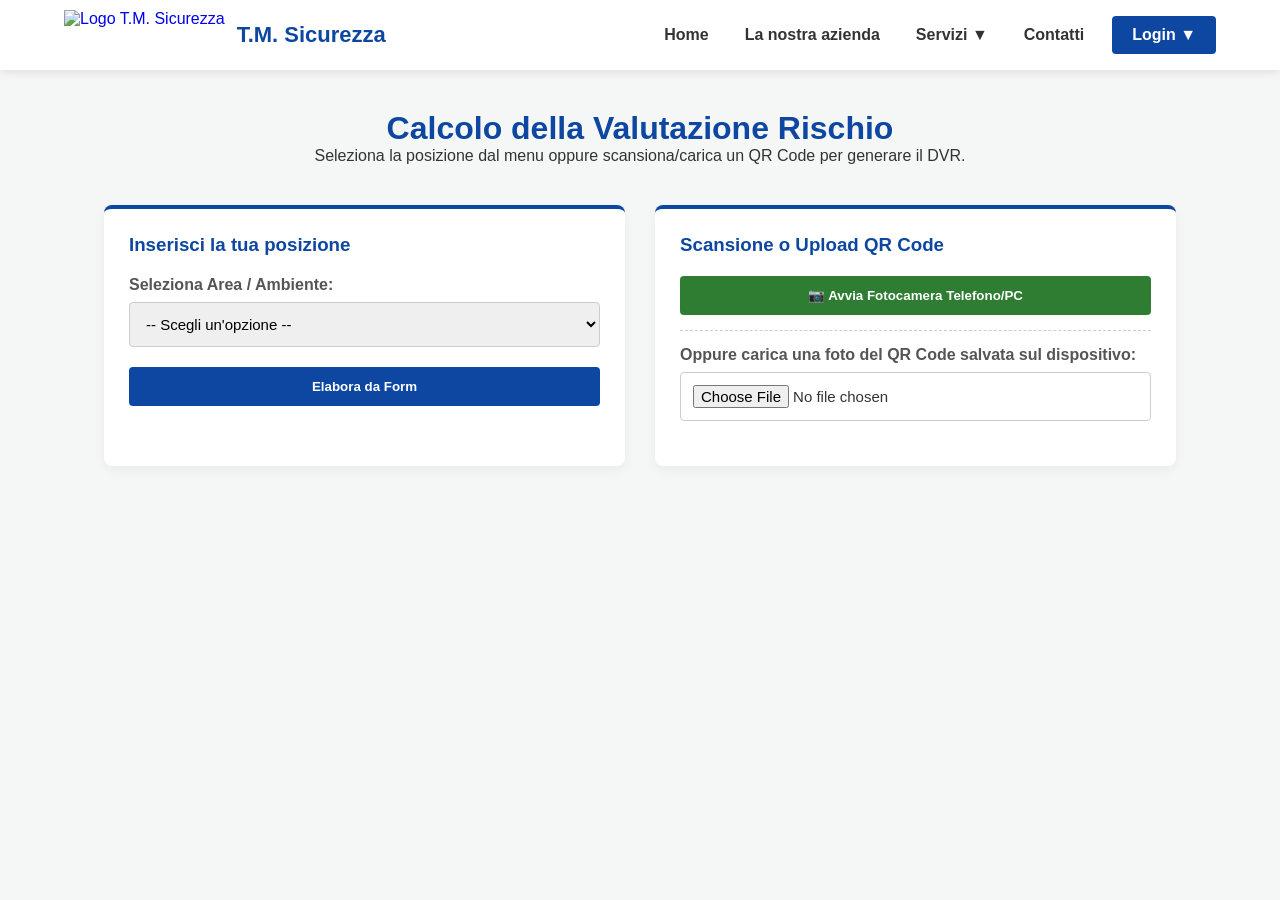
==== Calcolo della valutazione di Rischio.html @ 2ddda4a0 "Add files via upload" ====
<!DOCTYPE html>
<html lang="it">
<head>
    <meta charset="UTF-8">
    <meta name="viewport" content="width=device-width, initial-scale=1.0">
    <title>T.M. Sicurezza - Calcolo della valutazione di Rischio</title>
    <!-- Collegamento al tuo CSS esistente -->
    <link rel="stylesheet" href="style.css">
    
    <!-- Librerie esterne necessarie (CDN) -->
    <script src="https://cloudflare.com"></script>
    <script src="https://cloudflare.com"></script>
    <script src="https://cloudflare.com"></script>

    <style>
        /* Stili specifici per l'interfaccia dell'applicazione */
        .main-container { padding: 40px 5%; max-width: 1200px; margin: 0 auto; }
        .grid-sections { display: grid; grid-template-columns: 1fr 1fr; gap: 30px; margin-top: 30px; }
        @media (max-width: 768px) { .grid-sections { grid-template-columns: 1fr; } }
        
        .section-box { background: white; padding: 25px; border-radius: 8px; box-shadow: 0 4px 12px rgba(0,0,0,0.05); border-top: 4px solid #0d47a1; }
        .section-box h3 { margin-bottom: 20px; color: #0d47a1; }
        
        .form-group { margin-bottom: 20px; display: flex; flex-direction: column; gap: 8px; }
        .form-group label { font-weight: 600; color: #555; }
        .form-control { padding: 12px; border: 1px solid #ccc; border-radius: 4px; font-size: 15px; }
        
        .btn-action { background-color: #0d47a1; color: white; border: none; padding: 12px 20px; border-radius: 4px; cursor: pointer; font-weight: 600; width: 100%; transition: background 0.3s; text-align: center; }
        .btn-action:hover { background-color: #002171; }
        
        #reader { width: 100%; background: #fafafa; border: 2px dashed #ccc; border-radius: 4px; overflow: hidden; }
        
        /* Area Risultati */
        .result-box { margin-top: 40px; background: #e3f2fd; border: 1px solid #90caf9; padding: 25px; border-radius: 8px; display: none; text-align: center; }
        .result-actions { display: flex; justify-content: center; gap: 20px; margin-top: 20px; flex-wrap: wrap; }
        .qr-output-container { margin-top: 20px; display: flex; flex-direction: column; align-items: center; gap: 10px; }
        #qrcode-canvas { padding: 10px; background: white; border: 1px solid #ddd; }
    </style>
</head>
<body>

    <!-- Barra di Navigazione (Identica alla tua Index) -->
    <nav class="navbar">
        <div class="logo">
            <a href="index.html">
                <img src="FOTO/Logo.jpg" alt="Logo T.M. Sicurezza">
                <span>T.M. Sicurezza</span>
            </a>
        </div>
        <ul class="nav-links">
            <li><a href="index.html">Home</a></li>
            <li><a href="La nostra azienda.html">La nostra azienda</a></li>
            <li class="dropdown-trigger">
                <a href="#">Servizi ▼</a>
                <ul class="dropdown">
                    <li><a href="Esempio di documentazione DVR.html">Esempio di documentazione DVR</a></li>
                    <li><a href="Calcolo della valutazione di Rischio.html">Calcolo della valutazione di Rischio</a></li>
                    <li><a href="Spiegazione della valutazione del Calcolo del RIschio e Pericolo.html">Spiegazione della valutazione</a></li>
                </ul>
            </li>
            <li><a href="Contatti.html">Contatti</a></li>
            <li class="dropdown-trigger">
                <a href="#" class="login-btn">Login ▼</a>
                <ul class="dropdown dropdown-login">
                    <li><a href="Clienti.html">Clienti</a></li>
                    <li><a href="Dipendenti.html">Dipendenti</a></li>
                </ul>
            </li>
        </ul>
    </nav>

    <!-- Contenuto Principale -->
    <main class="main-container">
        <div class="section-title">
            <h2>Calcolo della Valutazione Rischio</h2>
            <p>Seleziona la posizione dal menu oppure scansiona/carica un QR Code per generare il DVR.</p>
        </div>

        <div class="grid-sections">
            <!-- SEZIONE 1: INPUT MANUALE FORM -->
            <section class="section-box">
                <h3>Inserisci la tua posizione</h3>
                <form id="risk-form">
                    <div class="form-group">
                        <label for="posizione-select">Seleziona Area / Ambiente:</label>
                        <select id="posizione-select" class="form-control" required>
                            <option value="">-- Scegli un'opzione --</option>
                            <option value="1">1) Uff. Amministrativo (12.60 m2)</option>
                            <option value="2">2) Uff. Tecnico (17.64 m2)</option>
                            <option value="3">3) Sala Riunione</option>
                            <option value="4">4) Fotocopie</option>
                            <option value="5">5) W.C. / Toilette</option>
                            <option value="6">6) Attesa</option>
                            <option value="7">7) Ingressso</option>
                            <option value="8">8) Corridoio</option>
                            <option value="9">9) Archivi</option>
                            <option value="10">10) Segreteria</option>
                            <option value="11">11) Officina</option>
                            <option value="12">12) Deposito attrezzature</option>
                            <option value="13">13) Deposito materiali</option>
                            <option value="14">14) Deposito</option>
                            <option value="15">15) Zona Esterna</option>
                        </select>
                    </div>
                    <button type="submit" class="btn-action">Elabora da Form</button>
                </form>
            </section>

            <!-- SEZIONE 2: SCANNER QR CODE -->
                       <!-- SEZIONE 2: SCANNER QR CODE CON BOTTONI PERSONALIZZATI -->
            <section class="section-box">
                <h3>Scansione o Upload QR Code</h3>
                
                <div class="form-group" style="align-items: center; gap: 10px; margin-bottom: 15px;">
                    <!-- Bottoni di controllo espliciti in italiano -->
                    <button type="button" id="btn-start-camera" class="btn-action" style="background-color: #2e7d32;">
                        📷 Avvia Fotocamera Telefono/PC
                    </button>
                    <button type="button" id="btn-stop-camera" class="btn-action" style="background-color: #c62828; display: none;">
                        🛑 Spegni Fotocamera
                    </button>
                </div>

                <!-- Box Anteprima Video (Viene mostrato solo quando la telecamera è attiva) -->
                <div id="camera-preview-container" style="display: none; margin-bottom: 20px;">
                    <div id="reader" style="width: 100%; max-width: 400px; margin: 0 auto; background: #000; border-radius: 8px; overflow: hidden;"></div>
                </div>

                <div class="form-group" style="border-top: 1px dashed #ccc; padding-top: 15px;">
                    <label for="qr-file-input">Oppure carica una foto del QR Code salvata sul dispositivo:</label>
                    <input type="file" id="qr-file-input" accept="image/*" class="form-control">
                </div>
            </section>

        <!-- SEZIONE 3: OUTPUT RISULTATI (Nascosta inizialmente) -->
        <section id="result-section" class="result-box">
            <h3 id="result-title">Elaborazione Completata</h3>
            <p id="result-text">Risultato pronto per la posizione selezionata.</p>
            
            <div class="result-actions">
                <button id="btn-download-pdf" class="btn-action" style="max-width: 250px;">Scarica Registro PDF</button>
            </div>

            <!-- Conversione del Risultato in un nuovo QR Code per il futuro -->
            <div class="qr-output-container">
                <h4>QR Code del Risultato</h4>
                <p style="font-size: 13px; color: #666;">Salva questa immagine per scansionare direttamente il documento in futuro.</p>
                <div id="qrcode-canvas"></div>
            </div>
        </section>
    </main>

    <!-- Collegamento al file logico Javascript separato -->
    <script src="app-calcolo.js"></script>
</body>
</html>
---- style.css ----
/* Reset di base e impostazioni generali */
* {
    margin: 0;
    padding: 0;
    box-sizing: border-box;
    font-family: 'Segoe UI', Tahoma, Geneva, Verdana, sans-serif;
}

body {
    background-color: #f4f7f6;
    color: #333;
}

/* Barra di navigazione */
.navbar {
    display: flex;
    justify-content: space-between;
    align-items: center;
    background-color: #ffffff;
    padding: 10px 5%;
    box-shadow: 0 2px 10px rgba(0, 0, 0, 0.1);
    position: sticky;
    top: 0;
    z-index: 1000;
}

/* Allineamento Logo.jpg e Testo affiancato */
.logo a {
    text-decoration: none;
    display: flex;
    align-items: center;
    gap: 12px;
}

.logo img {
    height: 50px; /* Regola l'altezza del tuo logo */
    width: auto;
    object-fit: contain;
}

.logo span {
    font-size: 22px;
    font-weight: bold;
    color: #0d47a1;
}

/* Menu e Liste di Navigazione */
.nav-links {
    list-style: none;
    display: flex;
    align-items: center;
}

.nav-links li {
    position: relative;
}

.nav-links a {
    display: block;
    padding: 15px 18px;
    text-decoration: none;
    color: #333;
    font-weight: 600;
    transition: color 0.3s;
}

.nav-links a:hover {
    color: #0d47a1;
}

/* Struttura Menu a Tendina (Servizi e Login) */
.dropdown {
    display: none;
    position: absolute;
    top: 100%;
    left: 0;
    background-color: #ffffff;
    box-shadow: 0 8px 16px rgba(0,0,0,0.15);
    width: 280px;
    border-radius: 4px;
    list-style: none;
    border-top: 3px solid #0d47a1;
}

/* Tende a destra per il login per non farlo uscire dallo schermo */
.dropdown-login {
    left: auto;
    right: 0;
    width: 180px;
}

/* Mostra il menu al passaggio del mouse */
.dropdown-trigger:hover .dropdown {
    display: block;
}

.dropdown li a {
    padding: 12px 20px;
    font-size: 14px;
    font-weight: normal;
    color: #555;
}

.dropdown li a:hover {
    background-color: #f0f4f8;
    color: #0d47a1;
}

/* Stile del Pulsante Login principale */
.login-btn {
    background-color: #0d47a1;
    color: #ffffff !important;
    padding: 10px 20px !important;
    border-radius: 4px;
    margin-left: 10px;
    transition: background 0.3s;
}

.login-btn:hover {
    background-color: #002171;
}

/* Sezione Hero / Copertina */
.hero {
    display: flex;
    flex-direction: column;
    align-items: center;
    text-align: center;
    padding: 100px 20px;
    background: linear-gradient(rgba(13, 71, 161, 0.8), rgba(0, 33, 113, 0.8));
    color: #fff;
}

.hero h1 {
    font-size: 42px;
    margin-bottom: 20px;
}

.hero p {
    font-size: 18px;
    max-width: 800px;
    line-height: 1.6;
    opacity: 0.9;
}

/* Griglia per Contenuti Home Page */
.about-company {
    padding: 60px 5%;
    background-color: #f4f7f6;
}

.section-title {
    text-align: center;
    margin-bottom: 40px;
}

.section-title h2 {
    font-size: 32px;
    color: #0d47a1;
}

/* Griglia reattiva (Tablet, PC, Mobile) */
.cards-container {
    display: grid;
    grid-template-columns: repeat(auto-fit, minmax(280px, 1fr));
    gap: 30px;
}

.card {
    background: #fff;
    border-radius: 6px;
    overflow: hidden;
    box-shadow: 0 4px 12px rgba(0,0,0,0.05);
    transition: transform 0.3s, box-shadow 0.3s;
}

.card:hover {
    transform: translateY(-5px);
    box-shadow: 0 10px 20px rgba(0,0,0,0.1);
}

.card img {
    width: 100%;
    height: 220px;
    object-fit: cover;
}

.card-content {
    padding: 20px;
}

.card-content h3 {
    font-size: 20px;
    margin-bottom: 12px;
    color: #0d47a1;
}

.card-content p {
    font-size: 15px;
    line-height: 1.6;
    color: #555;
}

/* Adattamento per Schermi Mobile */
@media (max-width: 900px) {
    .navbar {
        flex-direction: column;
        gap: 15px;
        padding: 15px;
    }
    
    .nav-links {
        width: 100%;
        justify-content: center;
        flex-wrap: wrap;
    }
    
    .nav-links a {
        padding: 10px;
        font-size: 14px;
    }
    
    .dropdown {
        position: static;
        width: 100%;
        box-shadow: none;
        border-left: 2px solid #0d47a1;
        border-top: none;
    }
}
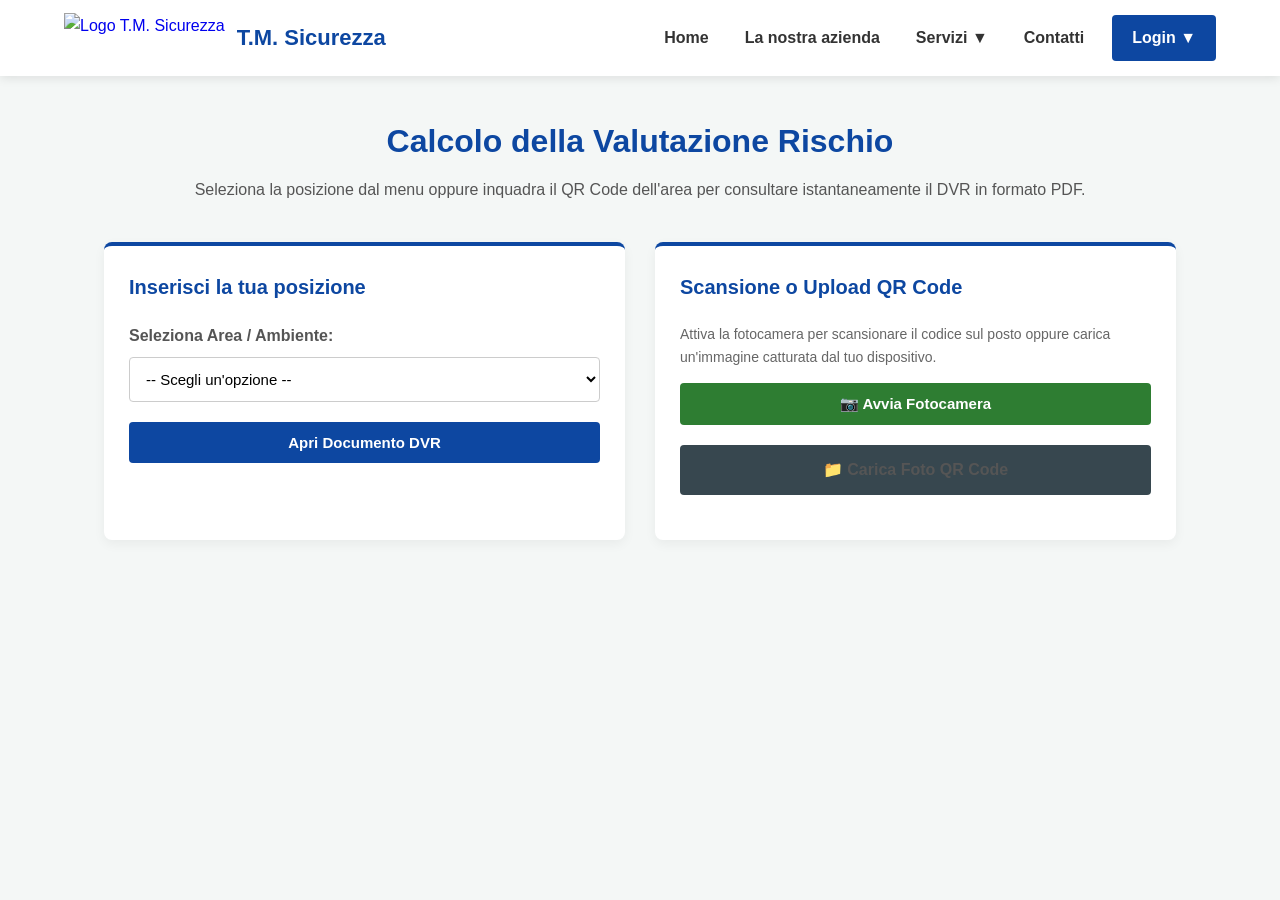
==== commit 3cd99efd: "Add files via upload" ====
--- a/Calcolo della valutazione di Rischio.html
+++ b/Calcolo della valutazione di Rischio.html
@@ -1,45 +1,84 @@
+<!-- Questa riga dice al browser che il file è un documento HTML moderno (HTML5) -->
 <!DOCTYPE html>
+
+<!-- Apre il documento HTML e imposta l'italiano come lingua principale -->
 <html lang="it">
+
 <head>
+    <!-- Imposta la codifica universale per leggere correttamente le lettere accentate -->
     <meta charset="UTF-8">
+    
+    <!-- Ottimizza la visualizzazione automatica su smartphone e tablet -->
     <meta name="viewport" content="width=device-width, initial-scale=1.0">
+    
+    <!-- Titolo specifico della pagina per la tesi di laurea L-31 -->
     <title>T.M. Sicurezza - Calcolo della valutazione di Rischio</title>
-    <!-- Collegamento al tuo CSS esistente -->
+    
+    <!-- Infonde alla pagina lo stesso stile grafico globale della home page (caratteri, menu) -->
     <link rel="stylesheet" href="style.css">
     
-    <!-- Librerie esterne necessarie (CDN) -->
-    <script src="https://cloudflare.com"></script>
-    <script src="https://cloudflare.com"></script>
-    <script src="https://cloudflare.com"></script>
-
+    <!-- CDN UFFICIALE E SICURA HTTPS: Libreria JavaScript per la lettura dei codici QR tramite fotocamera -->
+    <!-- Risolve il problema del blocco dei permessi hardware su GitHub Pages e server locali -->
+    <script src="https://cloudflare.com" integrity="sha512-r6rDA7W6ZeQhvl8S7nHDT/EwXxYKK67Zrwis6MxmNhl6w6ElmEXj0EtwXECGHNfX6XW2d949l5XMGn5wM96EzA==" crossorigin="anonymous" referrerpolicy="no-referrer"></script>
+
+    <!-- Inizio degli stili grafici speciali applicati esclusivamente a questa pagina di calcolo -->
     <style>
-        /* Stili specifici per l'interfaccia dell'applicazione */
+        /* Spaziatura interna e larghezza massima del contenitore principale della pagina */
         .main-container { padding: 40px 5%; max-width: 1200px; margin: 0 auto; }
+        
+        /* Titolo di sezione */
+        .section-title { text-align: center; margin-bottom: 40px; }
+        .section-title h2 { font-size: 32px; color: #0d47a1; margin-bottom: 10px; }
+        .section-title p { color: #555; font-size: 16px; }
+
+        /* Crea una griglia a due colonne affiancate divise da uno spazio di 30 pixel per i box di input */
         .grid-sections { display: grid; grid-template-columns: 1fr 1fr; gap: 30px; margin-top: 30px; }
+        
+        /* Regola di adattamento: se lo schermo è più piccolo di 768px (smartphone), i blocchi si dispongono su una sola colonna */
         @media (max-width: 768px) { .grid-sections { grid-template-columns: 1fr; } }
         
-        .section-box { background: white; padding: 25px; border-radius: 8px; box-shadow: 0 4px 12px rgba(0,0,0,0.05); border-top: 4px solid #0d47a1; }
-        .section-box h3 { margin-bottom: 20px; color: #0d47a1; }
-        
-        .form-group { margin-bottom: 20px; display: flex; flex-direction: column; gap: 8px; }
+        /* Stile dei box bianchi di inserimento: angoli arrotondati, ombra leggera e una linea blu spessa in alto */
+        .section-box { background: white; padding: 25px; border-radius: 8px; box-shadow: 0 4px 12px rgba(0,0,0,0.05); border-top: 4px solid #0d47a1; display: flex; flex-direction: column; justify-content: space-between; }
+        
+        /* Colore blu e distanza dal basso per i titoli interni ai box di input */
+        .section-box h3 { margin-bottom: 20px; color: #0d47a1; font-size: 20px; }
+        
+        /* Gestione dello spazio verticale e dell'allineamento dei testi descrittivi sopra i campi di testo */
+        .form-group { margin-bottom: 20px; display: flex; flex-direction: column; gap: 8px; width: 100%; }
+        
+        /* Rende in grassetto e di colore grigio scuro le scritte delle etichette dei campi */
         .form-group label { font-weight: 600; color: #555; }
-        .form-control { padding: 12px; border: 1px solid #ccc; border-radius: 4px; font-size: 15px; }
-        
-        .btn-action { background-color: #0d47a1; color: white; border: none; padding: 12px 20px; border-radius: 4px; cursor: pointer; font-weight: 600; width: 100%; transition: background 0.3s; text-align: center; }
+        
+        /* Stile grafico delle caselle di selezione e di testo (bordi, spazi interni e dimensione font) */
+        .form-control { padding: 12px; border: 1px solid #ccc; border-radius: 4px; font-size: 15px; width: 100%; background-color: #fff; }
+        
+        /* Stile dei pulsanti: sfondo blu aziendale, testo bianco, angoli arrotondati e transizione fluida */
+        .btn-action { background-color: #0d47a1; color: white; border: none; padding: 12px 20px; border-radius: 4px; cursor: pointer; font-weight: 600; width: 100%; transition: background 0.3s; text-align: center; font-size: 15px; text-decoration: none; display: inline-block; }
+        
+        /* Cambia il colore del pulsante in un blu molto più scuro quando l'utente ci passa sopra con il mouse */
         .btn-action:hover { background-color: #002171; }
         
-        #reader { width: 100%; background: #fafafa; border: 2px dashed #ccc; border-radius: 4px; overflow: hidden; }
-        
-        /* Area Risultati */
-        .result-box { margin-top: 40px; background: #e3f2fd; border: 1px solid #90caf9; padding: 25px; border-radius: 8px; display: none; text-align: center; }
-        .result-actions { display: flex; justify-content: center; gap: 20px; margin-top: 20px; flex-wrap: wrap; }
-        .qr-output-container { margin-top: 20px; display: flex; flex-direction: column; align-items: center; gap: 10px; }
-        #qrcode-canvas { padding: 10px; background: white; border: 1px solid #ddd; }
+        /* Nasconde inizialmente il riquadro della telecamera finché l'utente non preme il tasto apposito */
+        #camera-preview-container { display: none; margin-top: 15px; margin-bottom: 15px; width: 100%; }
+        
+        /* Riquadro in cui verrà proiettato lo streaming video della fotocamera dello smartphone */
+        #reader { width: 100%; max-width: 350px; margin: 0 auto; background: #000; border-radius: 8px; overflow: hidden; border: 2px solid #0d47a1; }
+        
+        /* Stile per il bottone di spegnimento della fotocamera */
+        #btn-stop-camera { display: none; background-color: #d32f2f; margin-top: 10px; }
+        #btn-stop-camera:hover { background-color: #c62828; }
+
+        /* Label per l'upload di file di tipo immagine stilizzato come un bottone */
+        .file-upload-label { background-color: #37474f; color: white; padding: 12px 20px; border-radius: 4px; display: inline-block; width: 100%; text-align: center; font-weight: 600; cursor: pointer; transition: background 0.3s; margin-top: 10px; }
+        .file-upload-label:hover { background-color: #263238; }
+        #qr-file-input { display: none; }
     </style>
+<!-- Fine della sezione head e delle impostazioni grafiche interne -->
 </head>
+
 <body>
 
-    <!-- Barra di Navigazione (Identica alla tua Index) -->
+    <!-- Barra di Navigazione superiore fissa e stabilizzata (Identica alla Home per coerenza visiva) -->
     <nav class="navbar">
         <div class="logo">
             <a href="index.html">
@@ -69,88 +108,104 @@
         </ul>
     </nav>
 
-    <!-- Contenuto Principale -->
+    <!-- Contenitore Principale Operativo -->
     <main class="main-container">
+        <!-- Titolo della pagina con istruzioni operative per l'utente -->
         <div class="section-title">
             <h2>Calcolo della Valutazione Rischio</h2>
-            <p>Seleziona la posizione dal menu oppure scansiona/carica un QR Code per generare il DVR.</p>
+            <p>Seleziona la posizione dal menu oppure inquadra il QR Code dell'area per consultare istantaneamente il DVR in formato PDF.</p>
         </div>
 
+        <!-- Inizio della griglia a due colonne (Form manuale a sinistra, QR code a destra) -->
         <div class="grid-sections">
-            <!-- SEZIONE 1: INPUT MANUALE FORM -->
+            
+            <!-- SEZIONE 1: INPUT MANUALE TRAMITE MENU A TENDINA -->
             <section class="section-box">
-                <h3>Inserisci la tua posizione</h3>
-                <form id="risk-form">
-                    <div class="form-group">
-                        <label for="posizione-select">Seleziona Area / Ambiente:</label>
-                        <select id="posizione-select" class="form-control" required>
-                            <option value="">-- Scegli un'opzione --</option>
-                            <option value="1">1) Uff. Amministrativo (12.60 m2)</option>
-                            <option value="2">2) Uff. Tecnico (17.64 m2)</option>
-                            <option value="3">3) Sala Riunione</option>
-                            <option value="4">4) Fotocopie</option>
-                            <option value="5">5) W.C. / Toilette</option>
-                            <option value="6">6) Attesa</option>
-                            <option value="7">7) Ingressso</option>
-                            <option value="8">8) Corridoio</option>
-                            <option value="9">9) Archivi</option>
-                            <option value="10">10) Segreteria</option>
-                            <option value="11">11) Officina</option>
-                            <option value="12">12) Deposito attrezzature</option>
-                            <option value="13">13) Deposito materiali</option>
-                            <option value="14">14) Deposito</option>
-                            <option value="15">15) Zona Esterna</option>
-                        </select>
-                    </div>
-                    <button type="submit" class="btn-action">Elabora da Form</button>
-                </form>
-            </section>
-
-            <!-- SEZIONE 2: SCANNER QR CODE -->
-                       <!-- SEZIONE 2: SCANNER QR CODE CON BOTTONI PERSONALIZZATI -->
-            <section class="section-box">
-                <h3>Scansione o Upload QR Code</h3>
-                
-                <div class="form-group" style="align-items: center; gap: 10px; margin-bottom: 15px;">
-                    <!-- Bottoni di controllo espliciti in italiano -->
-                    <button type="button" id="btn-start-camera" class="btn-action" style="background-color: #2e7d32;">
-                        📷 Avvia Fotocamera Telefono/PC
-                    </button>
-                    <button type="button" id="btn-stop-camera" class="btn-action" style="background-color: #c62828; display: none;">
-                        🛑 Spegni Fotocamera
-                    </button>
-                </div>
-
-                <!-- Box Anteprima Video (Viene mostrato solo quando la telecamera è attiva) -->
-                <div id="camera-preview-container" style="display: none; margin-bottom: 20px;">
-                    <div id="reader" style="width: 100%; max-width: 400px; margin: 0 auto; background: #000; border-radius: 8px; overflow: hidden;"></div>
-                </div>
-
-                <div class="form-group" style="border-top: 1px dashed #ccc; padding-top: 15px;">
-                    <label for="qr-file-input">Oppure carica una foto del QR Code salvata sul dispositivo:</label>
-                    <input type="file" id="qr-file-input" accept="image/*" class="form-control">
+                <div>
+                    <h3>Inserisci la tua posizione</h3>
+                    <!-- Inizio del modulo di invio dati con identificativo "risk-form" -->
+                    <form id="risk-form">
+                        <div class="form-group">
+                            <label for="posizione-select">Seleziona Area / Ambiente:</label>
+                            <!-- Menu a tendina contenente le 15 aree aziendali mappate perfettamente -->
+                            <select id="posizione-select" class="form-control" required>
+                                <option value="">-- Scegli un'opzione --</option>
+                                <option value="1">1) Uff. Amministrativo (12.60 m2)</option>
+                                <option value="2">2) Uff. Tecnico (17.64 m2)</option>
+                                <option value="3">3) Sala Riunione</option>
+                                <option value="4">4) Fotocopie</option>
+                                <option value="5">5) W.C. / Toilette</option>
+                                <option value="6">6) Attesa</option>
+                                <option value="7">7) Ingresso</option>
+                                <option value="8">8) Corridoio</option>
+                                <option value="9">9) Archivi</option>
+                                <option value="10">10) Segreteria</option>
+                                <option value="11">11) Officina</option>
+                                <option value="12">12) Deposito attrezzature</option>
+                                <option value="13">13) Deposito materiali</option>
+                                <option value="14">14) Deposito</option>
+                                <option value="15">15) Zona Esterna</option>
+                            </select>
+                        </div>
+                        <button type="submit" class="btn-action">Apri Documento DVR</button>
+                    </form>
                 </div>
             </section>
 
-        <!-- SEZIONE 3: OUTPUT RISULTATI (Nascosta inizialmente) -->
-        <section id="result-section" class="result-box">
-            <h3 id="result-title">Elaborazione Completata</h3>
-            <p id="result-text">Risultato pronto per la posizione selezionata.</p>
+             <!-- SEZIONE 2: LETTORE QR CODE (FOTOCAMERA O FILE IMMAGINE) -->
+            <section class="section-box">
+                <div>
+                    <h3>Scansione o Upload QR Code</h3>
+                    <p style="font-size: 14px; color: #666; margin-bottom: 15px;">Attiva la fotocamera per scansionare il codice sul posto oppure carica un'immagine catturata dal tuo dispositivo.</p>
+                    
+                    <div class="form-group" style="align-items: center; gap: 10px;">
+                        <!-- Pulsante verde per attivare lo streaming della fotocamera posteriore -->
+                        <button type="button" id="btn-start-camera" class="btn-action" style="background-color: #2e7d32;">📷 Avvia Fotocamera</button>
+                        
+                        <button type="button" id="btn-stop-camera" class="btn-action">⏹ Interrompi Fotocamera</button>
+                        
+                        <div id="camera-preview-container">
+                            <div id="reader"></div>
+                        </div>
+
+                        <label for="qr-file-input" class="file-upload-label">📁 Carica Foto QR Code</label>
+                        <input type="file" id="qr-file-input" accept="image/*">
+                    </div>
+                </div>
+            </section>
             
-            <div class="result-actions">
-                <button id="btn-download-pdf" class="btn-action" style="max-width: 250px;">Scarica Registro PDF</button>
-            </div>
-
-            <!-- Conversione del Risultato in un nuovo QR Code per il futuro -->
-            <div class="qr-output-container">
-                <h4>QR Code del Risultato</h4>
-                <p style="font-size: 13px; color: #666;">Salva questa immagine per scansionare direttamente il documento in futuro.</p>
-                <div id="qrcode-canvas"></div>
-            </div>
-        </section>
+        </div>
     </main>
 
-    <!-- Collegamento al file logico Javascript separato -->
-    <script src="app-calcolo.js"></script>
+    <script>
+        document.addEventListener('DOMContentLoaded', () => {
+            const triggers = document.querySelectorAll('.dropdown-trigger');
+            triggers.forEach(trigger => {
+                trigger.addEventListener('click', function(e) {
+                    if (window.innerWidth <= 900) {
+                        const dropdown = this.querySelector('.dropdown');
+                        const isOpen = dropdown.style.display === 'block';
+                        document.querySelectorAll('.dropdown').forEach(d => d.style.display = 'none');
+                        dropdown.style.display = isOpen ? 'none' : 'block';
+                        if(e.target.parentElement === this || e.target === this.querySelector('a')) {
+                            e.preventDefault();
+                        }
+                    }
+                });
+            });
+            document.addEventListener('click', (e) => {
+                if (!e.target.closest('.dropdown-trigger')) {
+                    document.querySelectorAll('.dropdown').forEach(d => {
+                        if (window.innerWidth <= 900) {
+                            d.style.display = 'none';
+                        }
+                    });
+                }
+            });
+        });
+    </script>
+
+    <!-- Inclusione dello script JavaScript logico disaccoppiato che gestisce i calcoli e l'hardware della fotocamera -->
+    <script src="script.js"></script>
 </body>
 </html>
--- a/style.css
+++ b/style.css
@@ -1,4 +1,6 @@
-/* Reset di base e impostazioni generali */
+/* ==========================================================================
+   1. RESET GENERALE E CONFIGURAZIONE DI BASE
+   ========================================================================== */
 * {
     margin: 0;
     padding: 0;
@@ -9,9 +11,14 @@
 body {
     background-color: #f4f7f6;
     color: #333;
-}
-
-/* Barra di navigazione */
+    line-height: 1.6;
+    /* Evita lo sfarfallio orizzontale durante il rendering su mobile */
+    overflow-x: hidden; 
+}
+
+/* ==========================================================================
+   2. BARRA DI NAVIGAZIONE (NAVBAR) - COMPATTA E FISSA
+   ========================================================================== */
 .navbar {
     display: flex;
     justify-content: space-between;
@@ -19,12 +26,12 @@
     background-color: #ffffff;
     padding: 10px 5%;
     box-shadow: 0 2px 10px rgba(0, 0, 0, 0.1);
+    /* Blocca stabilmente la barra in cima allo schermo senza flickering */
     position: sticky;
     top: 0;
     z-index: 1000;
 }
 
-/* Allineamento Logo.jpg e Testo affiancato */
 .logo a {
     text-decoration: none;
     display: flex;
@@ -33,7 +40,7 @@
 }
 
 .logo img {
-    height: 50px; /* Regola l'altezza del tuo logo */
+    height: 50px;
     width: auto;
     object-fit: contain;
 }
@@ -44,7 +51,6 @@
     color: #0d47a1;
 }
 
-/* Menu e Liste di Navigazione */
 .nav-links {
     list-style: none;
     display: flex;
@@ -64,11 +70,14 @@
     transition: color 0.3s;
 }
 
-.nav-links a:hover {
-    color: #0d47a1;
-}
-
-/* Struttura Menu a Tendina (Servizi e Login) */
+.nav-links a:hover,
+.nav-links a.active {
+    color: #0d47a1;
+}
+
+/* ==========================================================================
+   3. ARCHITETTURA DEI MENU A TENDINA (DROPDOWN) - STABILIZZATI
+   ========================================================================== */
 .dropdown {
     display: none;
     position: absolute;
@@ -82,16 +91,17 @@
     border-top: 3px solid #0d47a1;
 }
 
-/* Tende a destra per il login per non farlo uscire dallo schermo */
 .dropdown-login {
     left: auto;
     right: 0;
     width: 180px;
 }
 
-/* Mostra il menu al passaggio del mouse */
-.dropdown-trigger:hover .dropdown {
-    display: block;
+/* Attivazione nativa per mouse (PC Desktop) */
+@media (min-width: 901px) {
+    .dropdown-trigger:hover .dropdown {
+        display: block;
+    }
 }
 
 .dropdown li a {
@@ -106,44 +116,49 @@
     color: #0d47a1;
 }
 
-/* Stile del Pulsante Login principale */
+/* Pulsante Login */
 .login-btn {
     background-color: #0d47a1;
     color: #ffffff !important;
     padding: 10px 20px !important;
     border-radius: 4px;
     margin-left: 10px;
-    transition: background 0.3s;
+    transition: background-color 0.3s;
 }
 
 .login-btn:hover {
     background-color: #002171;
 }
 
-/* Sezione Hero / Copertina */
+/* ==========================================================================
+   4. SEZIONE COPERTINA (HERO SECTOR)
+   ========================================================================== */
 .hero {
     display: flex;
     flex-direction: column;
     align-items: center;
     text-align: center;
     padding: 100px 20px;
-    background: linear-gradient(rgba(13, 71, 161, 0.8), rgba(0, 33, 113, 0.8));
+    background: linear-gradient(rgba(13, 71, 161, 0.82), rgba(0, 33, 113, 0.85)), url('FOTO/SfondoHero.jpg') center/cover no-repeat;
     color: #fff;
 }
 
 .hero h1 {
     font-size: 42px;
     margin-bottom: 20px;
+    font-weight: 700;
 }
 
 .hero p {
     font-size: 18px;
     max-width: 800px;
     line-height: 1.6;
-    opacity: 0.9;
-}
-
-/* Griglia per Contenuti Home Page */
+    opacity: 0.95;
+}
+
+/* ==========================================================================
+   5. GRIGLIA INFORMATIVA DELLE CARATTERISTICHE (CARDS)
+   ========================================================================== */
 .about-company {
     padding: 60px 5%;
     background-color: #f4f7f6;
@@ -159,7 +174,6 @@
     color: #0d47a1;
 }
 
-/* Griglia reattiva (Tablet, PC, Mobile) */
 .cards-container {
     display: grid;
     grid-template-columns: repeat(auto-fit, minmax(280px, 1fr));
@@ -197,34 +211,56 @@
 
 .card-content p {
     font-size: 15px;
-    line-height: 1.6;
     color: #555;
 }
 
-/* Adattamento per Schermi Mobile */
+/* ==========================================================================
+   6. OTTIMIZZAZIONE INTERFACCIA RESPONSIVE PER DISPOSITIVI MOBILI (TOUCH)
+   ========================================================================== */
 @media (max-width: 900px) {
     .navbar {
         flex-direction: column;
         gap: 15px;
         padding: 15px;
     }
-    
+
     .nav-links {
         width: 100%;
         justify-content: center;
         flex-wrap: wrap;
     }
-    
+
     .nav-links a {
-        padding: 10px;
+        padding: 10px 12px;
         font-size: 14px;
     }
-    
+
+    .login-btn {
+        margin-left: 0;
+        margin-top: 5px;
+    }
+
+    /* Trasformazione strutturale dei menu a tendina su smartphone */
     .dropdown {
         position: static;
         width: 100%;
         box-shadow: none;
-        border-left: 2px solid #0d47a1;
+        border-left: 3px solid #0d47a1;
         border-top: none;
-    }
-}
+        background-color: #fafafa;
+        margin-top: 5px;
+        border-radius: 0;
+    }
+    
+    .dropdown-login {
+        right: auto;
+    }
+
+    .hero h1 {
+        font-size: 30px;
+    }
+
+    .hero p {
+        font-size: 15px;
+    }
+}
